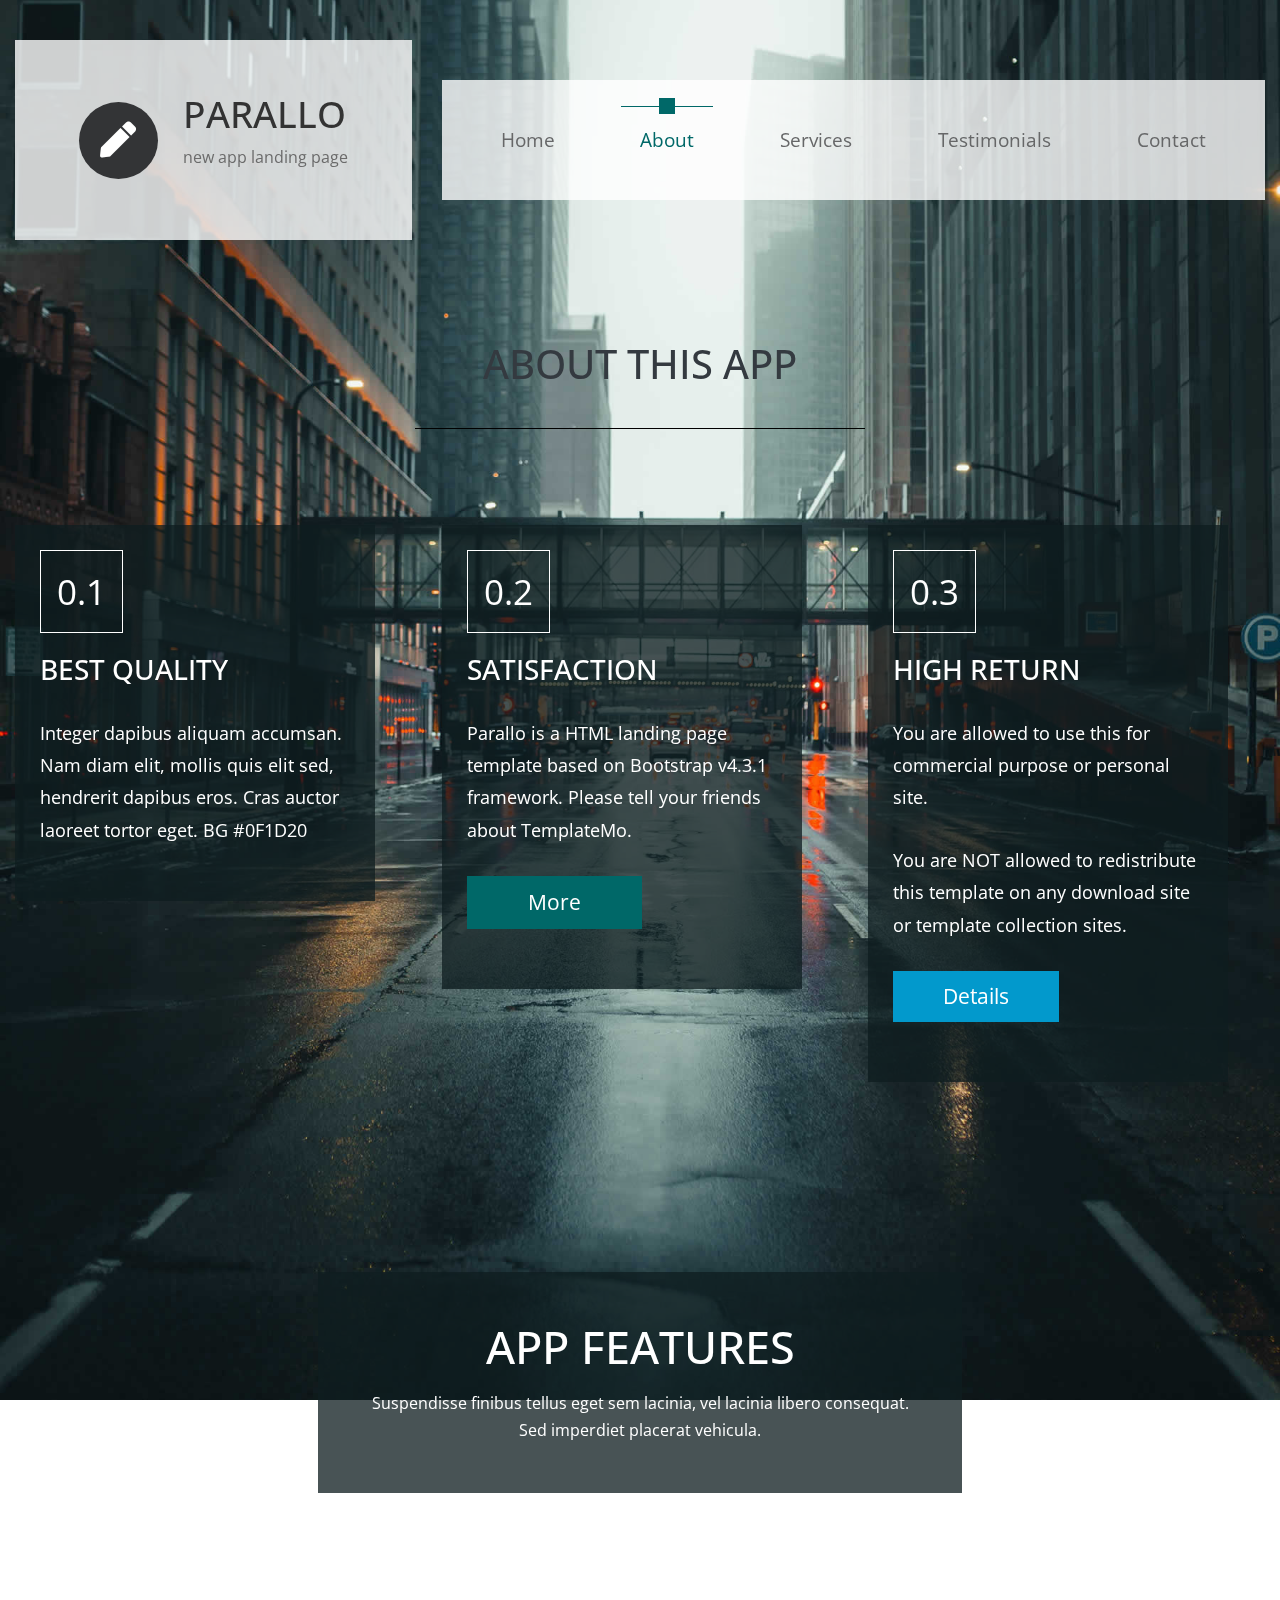
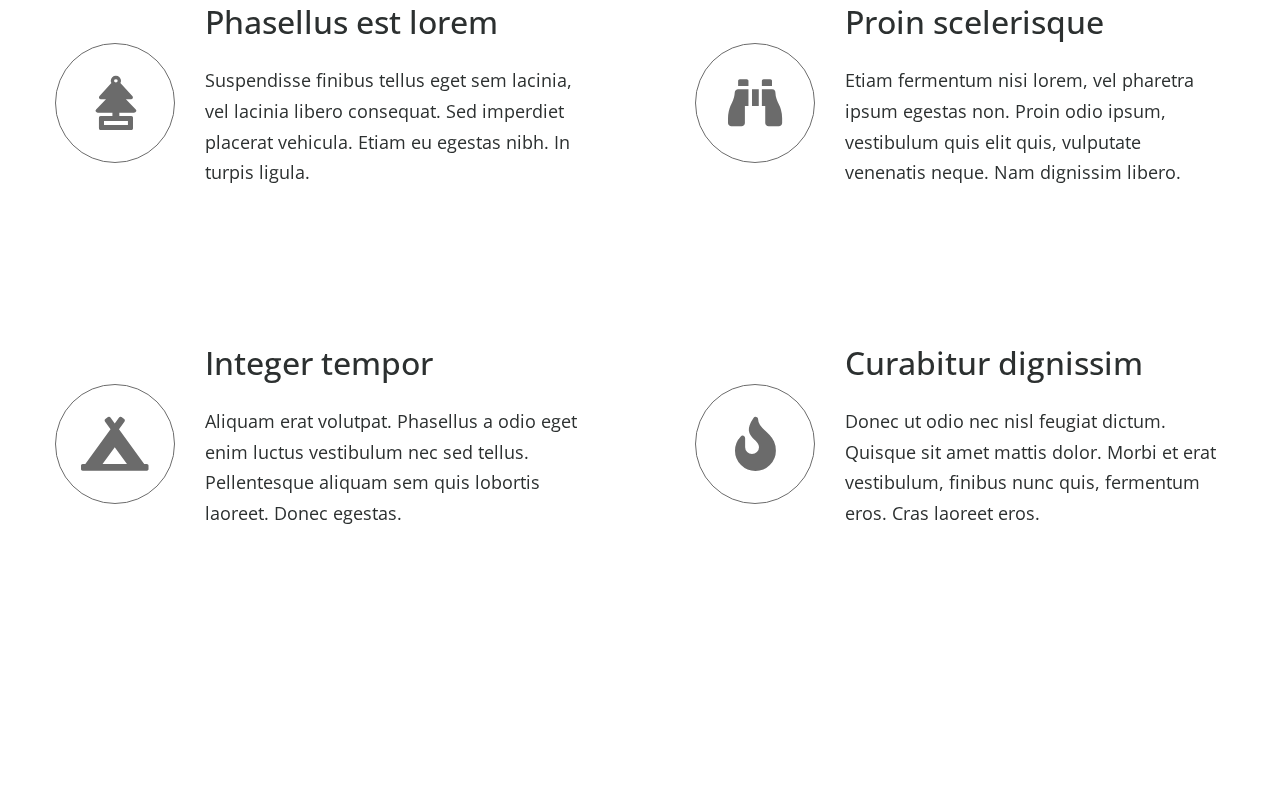
==== about.html @ 962fb57e "Add files via upload" ====
<!DOCTYPE html>
<html lang="en">
  <head>
    <meta charset="UTF-8" />
    <meta name="viewport" content="width=device-width, initial-scale=1.0" />
    <meta http-equiv="X-UA-Compatible" content="ie=edge" />
    <title>Parallo - About Page</title>

    <link rel="stylesheet" href="https://fonts.googleapis.com/css?family=Open+Sans:400,600" />
    <link rel="stylesheet" href="css/all.min.css" />
    <link rel="stylesheet" href="css/bootstrap.min.css" />
    <link rel="stylesheet" href="css/templatemo-style.css" />
  </head>
  <body id="aboutPage">
    <div class="parallax-window" data-parallax="scroll" data-image-src="img/bg-01.jpg">
      <div class="container-fluid">
        <div class="row tm-brand-row">
          <div class="col-lg-4 col-11">
            <div class="tm-brand-container tm-bg-white-transparent">
              <i class="fas fa-2x fa-pen tm-brand-icon"></i>
              <div class="tm-brand-texts">
                <h1 class="text-uppercase tm-brand-name">Parallo</h1>
                <p class="small">new app landing page</p>
              </div>
            </div>
          </div>
          <div class="col-lg-8 col-1">
            <div class="tm-nav">
              <nav class="navbar navbar-expand-lg navbar-light tm-bg-white-transparent tm-navbar">
                <button
                  class="navbar-toggler"
                  type="button"
                  data-toggle="collapse"
                  data-target="#navbarNav"
                  aria-controls="navbarNav"
                  aria-expanded="false"
                  aria-label="Toggle navigation">
                  <span class="navbar-toggler-icon"></span>
                </button>
                <div class="collapse navbar-collapse" id="navbarNav">
                  <ul class="navbar-nav">
                    <li class="nav-item">
                      <div class="tm-nav-link-highlight"></div>
                      <a class="nav-link" href="index.html"
                        >Home</a
                      >
                    </li>
                    <li class="nav-item green-highlight active">
                      <div class="tm-nav-link-highlight"></div>
                      <a class="nav-link" href="#">About <span class="sr-only">(current)</span></a>
                    </li>
                    <li class="nav-item">
                      <div class="tm-nav-link-highlight"></div>
                      <a class="nav-link" href="services.html">Services</a>
                    </li>
                    <li class="nav-item">
                      <div class="tm-nav-link-highlight"></div>
                      <a class="nav-link" href="testimonials.html">Testimonials</a>
                    </li>
                    <li class="nav-item">
                      <div class="tm-nav-link-highlight"></div>
                      <a class="nav-link" href="contact.html">Contact</a>
                    </li>
                  </ul>
                </div>
              </nav>
            </div>
          </div>
        </div>

        <!-- About -->
        <section class="row" id="tmAbout">
          <header class="col-12 tm-about-header">
            <h2 class="text-uppercase text-center text-dark tm-about-page-title">About this app</h2>
            <hr class="tm-about-title-hr">
          </header>
          <div class="col-lg-4">
            <div class="tm-bg-black-transparent tm-about-box">
              <div class="tm-about-number-container">0.1</div>              
              <h3 class="tm-about-name">Best Quality</h3>
              <p class="tm-about-description">
                Integer dapibus aliquam accumsan. Nam diam elit, mollis quis elit sed, hendrerit dapibus eros. Cras auctor laoreet tortor eget. BG #0F1D20
              </p>
            </div>
          </div>

          <div class="col-lg-4">
            <div class="tm-bg-black-transparent tm-about-box">
              <div class="tm-about-number-container">0.2</div>              
              <h3 class="tm-about-name">Satisfaction</h3>
              <p class="tm-about-description">
                Parallo is a HTML landing page template based on Bootstrap v4.3.1 framework. Please tell your friends about TemplateMo.
              </p>
              <a href="#tmFeatures" class="btn btn-tertiary tm-btn-app-feature">More</a>
            </div>
          </div>

          <div class="col-lg-4">
            <div class="tm-bg-black-transparent tm-about-box">
              <div class="tm-about-number-container">0.3</div>              
              <h3 class="tm-about-name">High Return</h3>
              <p class="tm-about-description">
                You are allowed to use this for commercial purpose or personal site.
              </p>
              <p class="tm-about-description">
             	You are NOT allowed to redistribute this template on any download site or template collection sites.
              </p>
              <a href="#tmFeatures" class="btn btn-secondary tm-btn-app-feature">Details</a>
            </div>
          </div>
        </section>

        <!-- App Features -->
        <section id="tmAppFeatures">
            <div class="row">
                <header class="col-12 text-center text-white tm-bg-black-transparent p-5 tm-app-header">
                    <h2 class="text-uppercase mb-3 tm-app-feature-header">App Features</h2>
                    <p class="mb-0 small">Suspendisse finibus tellus eget sem lacinia, vel lacinia libero consequat. Sed imperdiet placerat vehicula.</p>
                </header>
            </div>

            <div class="row">
                <div class="col-lg-6">
                    <div class="tm-bg-white-transparent tm-app-feature-box">
                        <div class="tm-app-feature-icon-container">
                            <i class="fas fa-3x fa-air-freshener tm-app-feature-icon"></i>
                        </div>
                        <div class="tm-app-feature-description-box">
                            <h3 class="mb-4 tm-app-feature-title">Phasellus est lorem</h3>
                            <p class="tm-app-feature-description">Suspendisse finibus tellus eget sem lacinia, vel lacinia libero consequat. Sed imperdiet placerat vehicula. Etiam eu egestas nibh. In turpis ligula.</p>
                        </div>
                    </div>
                </div>

                <div class="col-lg-6">
                    <div class="tm-bg-white-transparent tm-app-feature-box">
                        <div class="tm-app-feature-icon-container">
                            <i class="fas fa-3x fa-binoculars tm-app-feature-icon"></i>
                        </div>
                        <div class="tm-app-feature-description-box">
                            <h3 class="mb-4 tm-app-feature-title">Proin scelerisque</h3>
                            <p class="tm-app-feature-description">Etiam fermentum nisi lorem, vel pharetra ipsum egestas non. Proin odio ipsum, vestibulum quis elit quis, vulputate venenatis neque. Nam dignissim libero.</p>
                        </div>
                    </div>
                </div>

                <div class="col-lg-6">
                    <div class="tm-bg-white-transparent tm-app-feature-box">
                        <div class="tm-app-feature-icon-container">
                            <i class="fas fa-3x fa-campground tm-app-feature-icon"></i>
                        </div>
                        <div class="tm-app-feature-description-box">
                            <h3 class="mb-4 tm-app-feature-title">Integer tempor</h3>
                            <p class="tm-app-feature-description">Aliquam erat volutpat. Phasellus a odio eget enim luctus vestibulum nec sed tellus. Pellentesque aliquam sem quis lobortis laoreet. Donec egestas.</p>
                        </div>
                    </div>
                </div>

                <div class="col-lg-6">
                    <div class="tm-bg-white-transparent tm-app-feature-box">
                        <div class="tm-app-feature-icon-container">
                            <i class="fas fa-3x fa-fire tm-app-feature-icon"></i>
                        </div>
                        <div class="tm-app-feature-description-box">
                            <h3 class="mb-4 tm-app-feature-title">Curabitur dignissim</h3>
                            <p class="tm-app-feature-description">Donec ut odio nec nisl feugiat dictum. Quisque sit amet mattis dolor. Morbi et erat vestibulum, finibus nunc quis, fermentum eros. Cras laoreet eros.</p>
                        </div>
                    </div>
                </div>
            </div>
          
        </section>

        <!-- Page footer -->
        <footer class="row">
          <p class="col-12 text-white text-center tm-copyright-text">
            Copyright &copy; 2020 App Landing Page. 
            Designed by <a href="#" class="tm-copyright-link">TemplateMo</a>
          </p>
        </footer>
      </div>
      <!-- .container-fluid -->
    </div>

    <script src="js/jquery.min.js"></script>
    <script src="js/parallax.min.js"></script>
    <script src="js/bootstrap.min.js"></script>
  </body>
</html>
---- css/templatemo-style.css ----
/*

Parallo Template

https://templatemo.com/tm-534-parallo

COLOR CODE
Dark Brown: #333333
Green: #006666
Light Blue: #0099CC
Blue: #039bcd
nav link color: #666768

Page 1 Image 1x1 size 400px
3 boxes spacing 60px
Logo size: 400x200
840x120

Home section width: 420

*/

html {
  scroll-behavior: smooth;
}

body {
  font-family: "Open Sans", Arial, Helvetica, sans-serif;
  font-size: 18px;
  font-weight: 400;
  color: #6b6b6b;
  overflow-x: hidden;
}

a,
button {
  transition: all 0.3s ease;
}

a:hover {
  text-decoration: none;
}

.container-fluid {
  max-width: 1310px;
}

.small,
small {
  font-size: 90%;
}

.parallax-window {
  min-height: 1100px;
  background: transparent;
}

.tm-bg-white-transparent {
  background-color: rgba(255, 255, 255, 0.8);
}

.tm-brand-row {
  align-items: center;
  padding-top: 40px;
  padding-bottom: 28px;
}

.tm-brand-container {
  max-width: 400px;
  height: 200px;
  display: flex;
  align-items: center;
  justify-content: center;
}

.tm-brand-icon {
  width: 79px;
  height: 77px;
  display: flex;
  align-items: center;
  justify-content: center;
  background-color: #333436;
  color: white;
  border-radius: 50%;
  margin-right: 25px;
}

.tm-brand-name {
  font-size: 2.3rem;
  color: #333333;
}

/* Nav */
.tm-navbar {/*   padding: 19px 63px; */max-width: 840px;min-height: 120px;justify-content:;}

.tm-navbar .navbar-nav {
  width: 100%;
  display: flex;
  align-items: center;
  justify-content: space-around;
}


.navbar-expand-lg .navbar-nav .nav-link {
  padding: 19px;
}

.navbar-light .navbar-nav .nav-link,
.navbar-light .navbar-nav .active > .nav-link,
.navbar-light .navbar-nav .nav-link.active,
.navbar-light .navbar-nav .nav-link.show,
.navbar-light .navbar-nav .show > .nav-link {
  color: #666768;
}

.navbar-light .navbar-nav .nav-item.green-highlight.active > .nav-link, 
.navbar-light .navbar-nav .nav-item.green-highlight .nav-link.active, 
.navbar-light .navbar-nav .nav-item.green-highlight .nav-link.show, 
.navbar-light .navbar-nav .nav-item.green-highlight .show > .nav-link {
  color: #006868;
}

.nav-item {
  position: relative;  
}

.nav-link {
  font-size: 1.2rem;
}

.nav-item .tm-nav-link-highlight {
  visibility: hidden;
}

.nav-item:hover .tm-nav-link-highlight,
.nav-item.active .tm-nav-link-highlight {
  visibility: visible;
}

.nav-item .nav-link {
  border-top: 1px solid transparent;
}

.nav-item.active .nav-link,
.nav-item:hover .nav-link {
  border-top-color: #666768;
}

.tm-nav-link-highlight {
  width: 16px;
  height: 16px;
  background-color: #666768;
  position: absolute;
  top: -8px;
  left: calc(50% - 8px);
}

.nav-item.active.green-highlight .nav-link,
.nav-item.green-highlight:hover .nav-link {
  border-top-color: #006868;
}

.nav-item.active.green-highlight
.tm-nav-link-highlight {
  background-color: #006868;
}

/* Home */
#tmHome {
  padding-top: 30px;
  padding-bottom: 68px;
}

.tm-home-left {
  max-width: 420px;
  width: 100%;
  margin-right: 185px;
}

.tm-home-container {
  display: flex;
  align-items: center;
  justify-content: center;
}

.tm-slogan {
  font-size: 1.4rem;
  margin-bottom: 30px;
}

.tm-home-hr {
  border-top-color: white;
  margin-bottom: 30px;
}

.tm-home-title {
  font-size: 3.5rem;
  margin-bottom: 40px;
}

.tm-home-text {
  margin-bottom: 47px;
}

.btn {
  border-radius: 0;
  padding: 13px 40px;
  font-size: 1.3rem;
}

.btn-primary {
  background-color: white;
  border: 0;  
  color: #3E3F40;
}

.btn-primary:hover,
.btn-primary:focus,
.btn-primary:active,
.btn-primary:not(:disabled):not(.disabled).active, 
.btn-primary:not(:disabled):not(.disabled):active, 
.show>.btn-primary.dropdown-toggle {
  background-color: #495057;
  outline: none;
  border: none;
}

/* Features section */
#tmFeatures {
  padding-top: 68px;
  padding-bottom: 60px;
  max-width: 1260px;
  margin-left: auto;
  margin-right: auto;
}

.tm-feature-box {
  max-width: 360px;
  min-height: 480px;
  border-radius: 10px;
  text-align: center;
  padding: 40px 50px;
  margin-left: auto;
  margin-right: auto;
}

.tm-feature-name {
  color: black;
  margin-bottom: 50px;
}

.tm-feature-icon-container {
  width: 110px;
  height: 110px;
  border: 1px solid #3E3F40;
  border-radius: 50%;  
  display: flex;
  align-items: center;
  justify-content: center; 
  margin-left: auto;
  margin-right: auto;
  margin-bottom: 60px;
}

/* Call to Action section */
#tmCallToAction {
  padding-top: 60px;
  padding-bottom: 60px;
}

.tm-bg-white {
  background-color: white;
}

.tm-call-to-action-col {
  display: flex;
  align-items: center;
  max-width: 1230px;
  margin-left: auto;
  margin-right: auto;
  flex-direction:;
}

.tm-call-to-action-image {
  margin-right: 20px;
  width: 400px;
  height: auto;
}

.tm-call-to-action-text {
  padding: 50px 60px;
  min-height: 400px;
  width: calc(100% - 400px);
}

.tm-call-to-action-title {
  margin-bottom: 45px;
}

.tm-call-to-action-description {
  margin-bottom: 55px;
  font-size: 1.1rem;
  
}

p {
  line-height: 1.7;
}

.tm-call-to-action-form {
  display: flex;
}

.tm-email-input {
  padding: 15px;
  margin: 0;
  width: 355px;
  margin-right: 20px;
}

.btn-secondary {
  background-color: #0299CC;
  border: none;
  padding: 10px 50px;
}

.btn-secondary:hover {
  background-color: #0fb7f0;
}

.btn-tertiary {
  background-color: #006868;
  color: white;
  padding: 10px 60px;
}

.btn-tertiary:hover {
  background-color: #099f9f;
  color: white;
}

.tm-copyright-text {
  font-size: 1rem;
  padding-top: 50px;
  padding-bottom: 45px;
}

.tm-copyright-link {
  color: white;
}

.tm-copyright-link:hover {
  color: #0fb7f0;
}

/* About Page */
#tmAbout {
  padding-bottom: 80px;
}

.tm-about-page-title {
  font-size: 2.5rem;
  margin-top: 72px;
  margin-bottom: 40px;
}

.tm-about-box {
  padding: 25px;
  max-width: 360px;
  margin-bottom: 30px;
}

.tm-about-title-hr {
  border-top-color: black;
  max-width: 450px;
  margin-bottom:;
}

.tm-bg-black-transparent {
  background-color: rgba(15, 29, 32, 0.76);
  color: white;
}

.tm-about-header {
  padding-bottom: 80px;
}

.tm-about-number-container {
  width: 83px;
  height: 83px;
  font-size: 2.2rem;
  border: 1px solid white;
  display: flex;
  align-items: center;
  justify-content: center;
  margin-bottom: 20px;
}

.tm-about-name {
  margin-bottom: 30px;
  text-transform: uppercase;
}

.tm-about-description {
  margin-bottom: 30px;
  line-height: 1.8;
}

.tm-app-header {
  max-width: 644px;
  margin-left: auto;
  margin-right: auto;  
  margin-bottom: 60px;
}

#tmAppFeatures {
  padding-top: 80px;
  padding-bottom: 24px;
}

.tm-app-feature-header {
  font-size: 2.8rem;
}

.tm-app-feature-box {
  display: flex;
  align-items: center;
  padding: 50px 40px; 
  margin-bottom: 40px; 
}

.tm-app-feature-icon {
  margin-right: 30px;
  border-radius: 50%;
  border: 1px solid;
  width:  120px;
  height: 120px;
  display: flex;
  align-items: center;
  justify-content: center;
}

.tm-btn-app-feature {
  margin-bottom: 35px;
}

.tm-app-feature-description-box {
  color: #2C3030;
}

.tm-app-feature-title {
  font-size: 2rem;
}

/* Services */
.tm-services-parallax-header {
  min-height: 700px;
  display: flex;
  align-items: center; 
  margin-top: 42px;
  margin-bottom: 22px;
}

.tm-services-header {
  position: relative;
  z-index: 102;
  width: 100%;
  padding: 85px 15px 37px 15px;
}

.tm-services-page-title {
  font-size: 2.8rem;  
  padding-bottom: 37px;
}

.tm-services-detail-box {
  padding: 80px 70px;
  margin-top: 22px;
  margin-bottom: 41px;
}

#tmServices .tabs {
  list-style: none;
  padding: 0;
  margin: 0;
}

.tm-tabs-container {
  display: flex;
  padding-top: 40px;
  padding-bottom: 135px;
}

.tm-tab-links {
  margin-right: 40px;
  width: 380px;
}

.tm-tab-contents {
  width: calc(100% - 420px);

}

#tmServices .tabs li {
  margin-bottom: 36px;
}

#tmServices .tabs li:last-child {
  margin-bottom: 0;
}

#tmServices .tabs a {
  display: flex;
  align-items: center;  
  text-align: left;
  text-decoration: none;
  text-transform: uppercase;
  letter-spacing: 0.5px;
  background-color: rgba(15, 29, 32, 0.77);
  border: 1px solid rgba(15, 29, 32, 0.77);
  color: white;
  font-size: 20px;
  font-weight: 700;
  padding: 20px 30px;
  transition: all 0.3s;  
}

#tmServices .tabs .icon-wrap {
  width: 75px;
  height: 75px;
  border: 1px solid white;
  border-radius: 50%;  
  display: flex;
  align-items: center;
  justify-content: center;
  margin-right: 30px;
}

#tmServices .tabs .active,
#tmServices .tabs a:hover {
    border-color: white;
    color: #fff!important;
}

#first-tab-group > div {
  background-color: rgba(15, 29, 32, 0.77);
  color: white;
  padding: 45px 60px;
  min-height: 423px;
}

.tm-service-tab-title,
.tm-service-tab-p {
  margin-bottom: 40px;
}

/* Testimonials */
.tm-testimonials-section {
  padding-top: 45px;
  padding-bottom: 90px;  
  margin-left: -35px;
  margin-right: -35px;
}

.tm-testimonials-header {
  padding: 55px 15px 50px;
}

.tm-testimonials-page-title {
  padding-bottom: 0;
  margin-bottom: 20px;
}

.tm-testimonials-parallax-header {
  min-height: 400px;
  margin-bottom: 45px;
}

.tm-person-img-container {
  margin-bottom: 63px;
}

.tm-testimonial-box {
  padding: 60px 30px 85px;  
  margin-left: 20px;
  margin-right: 20px;
}

.slick-dots {
  bottom: -88px;;
}

.slick-dots li,
.slick-dots li button {
  width: 30px;
  height: 30px;
}

.slick-dots li {  
  margin: 8px;
}

.slick-dots li button {
  font-family: "Font Awesome 5 Free";
  font-size: 1.6em;
  font-weight: 900;
}

.slick-dots li button:before {
  font-family: inherit;
  font-size: inherit;  
  content: "\f45c";
  opacity: 0.5;
}

.slick-dots li.slick-active button:before {
  opacity: 0.85;
}


#tmCallToAction.tm-testimonials-cta {
  padding-bottom: 185px;
}

/* Contact page */
.tm-contact-form {
  height: 100%;
  padding: 67px 115px 67px 70px;  
  margin-right: 5px;
}

.tm-contact-text {
  padding: 58px 95px 100px 80px;  
  margin-left: 5px;
}

.tm-contact-col-left {  
  margin-bottom: 0;
}

.form-group {
  margin-bottom: 50px;
}

.form-control {
  background-color: transparent;
  color: white;
  padding: 25px 20px;
}

.form-control:focus {
  background-color: transparent;
  color: white;
}

.form-control::placeholder { /* Chrome, Firefox, Opera, Safari 10.1+ */
  color: white;
  opacity: 1; /* Firefox */
}

.form-control:-ms-input-placeholder { /* Internet Explorer 10-11 */
  color: white;
}

.form-control::-ms-input-placeholder { /* Microsoft Edge */
  color: white;
}

.tm-contact-row {
  padding-top: 45px;
  padding-bottom: 40px;
}

/* Media Queries */
@media (max-width: 1149px) {
  .tm-call-to-action-text {
    width: calc(100% - 420px);
  }
}

@media (max-width: 1145px) {
  .tm-email-input {
    margin-right: 0;
    margin-bottom: 20px;
    width: 100%;
  }

  .tm-call-to-action-form {
    flex-direction: column;
  }
}

@media (max-width: 991px) {
  .tm-nav {
    position: relative;
  }

  #navbarNav {
        position: absolute;
    top: 80px;
    background-color: rgba(255, 255, 255, 0.9);
    z-index: 1001;
  }

 .tm-navbar {
   background-color: transparent;
   justify-content: flex-end;
 }

 .navbar-toggler {
   background-color: rgba(255,255,255,0.8);
 }

 .tm-home-left {
   margin-right: 50px;
 }

 .tm-feature-box {
   margin-bottom: 20px;
   max-width: 600px;   
 }

 .navbar-expand-lg .navbar-nav .nav-link {
   padding: 14px 19px;
 }

 .tm-about-box,
 .tm-app-feature-box {
   margin-left: auto;
   margin-right: auto;
   max-width: 600px;
 }

 .tm-tabs-container {
   flex-direction: column;
 }

 .tm-tab-links {
   margin-right: 0;
   margin-bottom: 40px;   
 }

 .tm-tab-links,
 .tm-tab-contents {
    margin-left: auto;
    margin-right: auto;
    max-width: 800px;
    width: 100%;
 }

 .tm-contact-col-left {
   margin-bottom: 40px;   
 }


  .tm-contact-form {
    margin-right: 0;
  }
  
 .tm-contact-text {
   margin-left: 0;
 }
 
}

@media (max-width: 849px) {
  .tm-call-to-action-col {
    flex-direction: column;
  }

  .tm-call-to-action-image {
    margin-right: 0;
    margin-bottom: 20px;
  }

  .tm-call-to-action-text {
    width: 100%;
    max-width: 600px;
  }
}

@media (max-width: 767px) {
  .tm-home-container {
    flex-direction: column;
  }

  .tm-home-left {
    margin-bottom: 50px;
    margin-right: 0;
  }
}

@media (max-width: 479px) {
  .tm-app-feature-box {
    flex-direction: column;
  }

  .tm-app-feature-icon {
    margin-right: 0;
    margin-bottom: 30px;
  }

  .slick-dots {
    width: 300px;
    left: 0;
    right: 0;
    margin-left: auto;
    margin-right: auto;
    bottom: -80px;        
  }

  .slick-dots li {
    margin: 8px;
  }

  .tm-contact-form {
    padding: 45px;
  }

  .tm-contact-text {
    padding: 60px;
  }
}
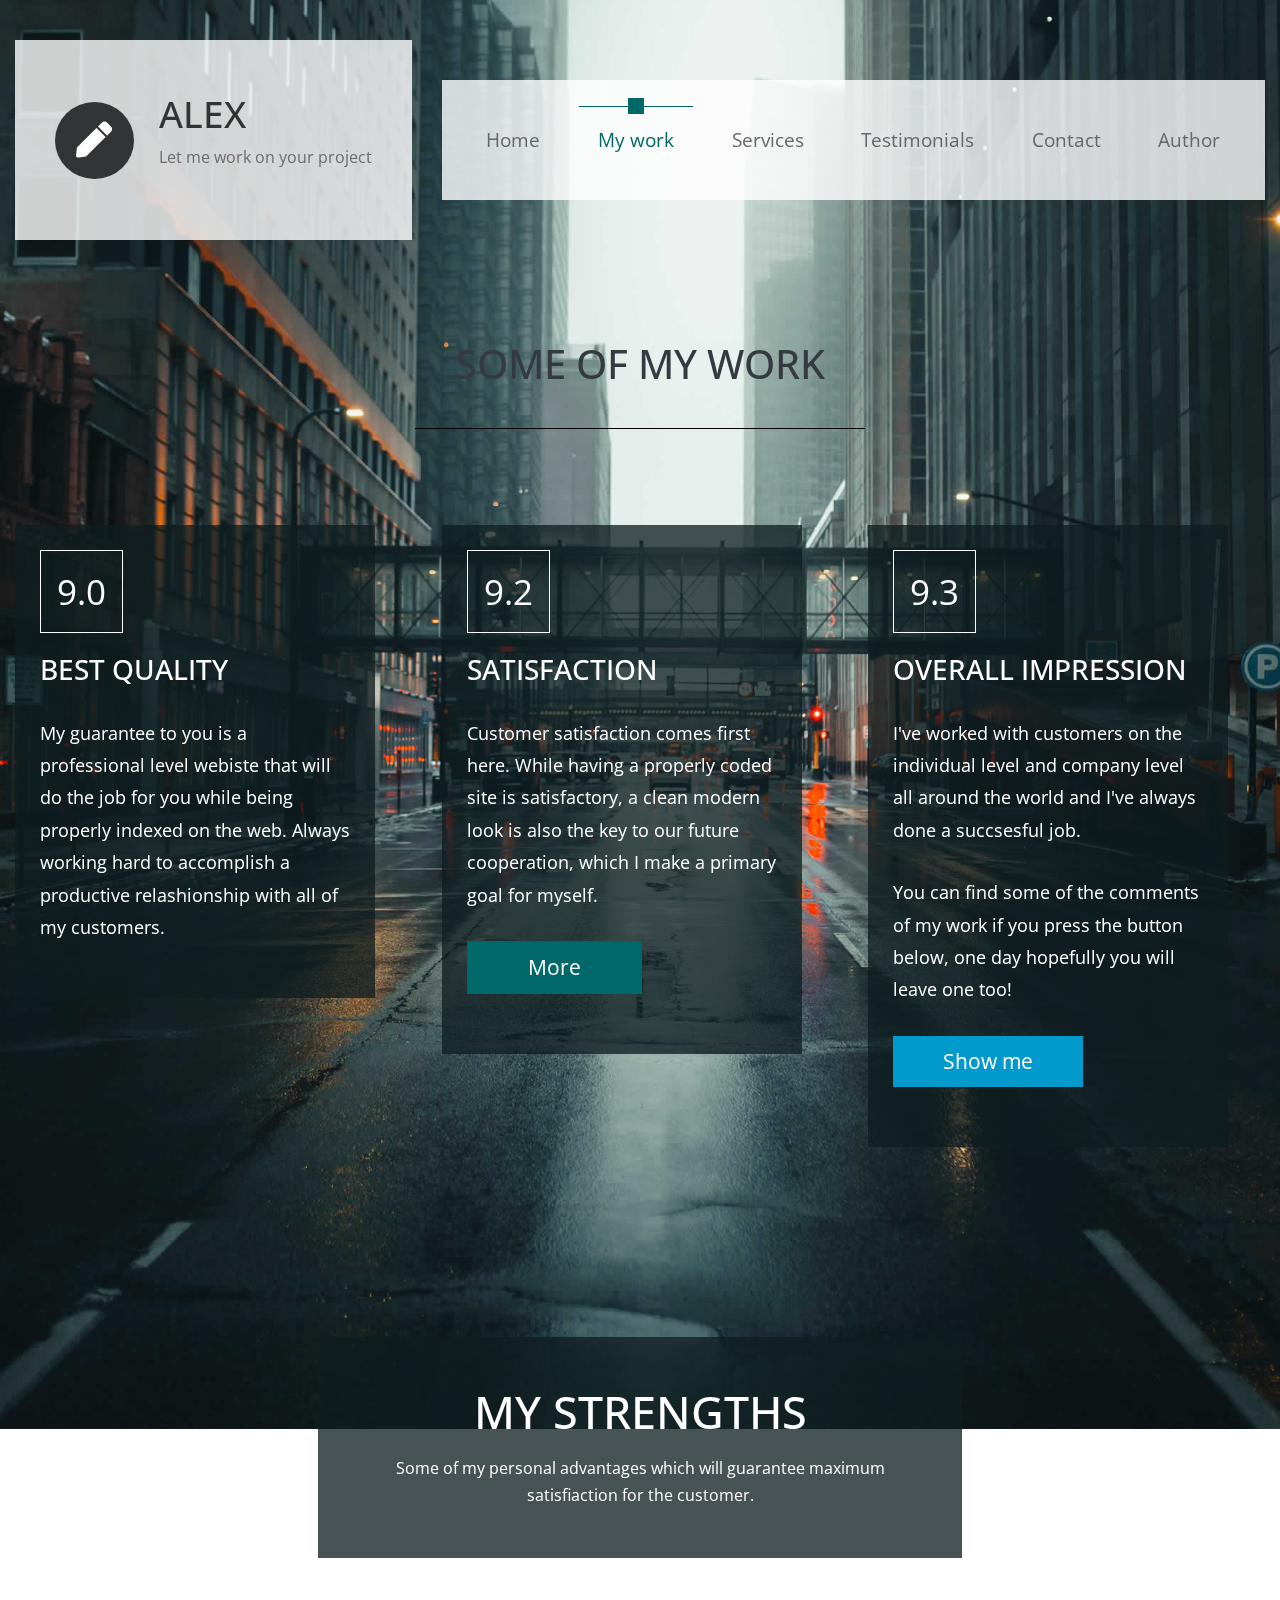
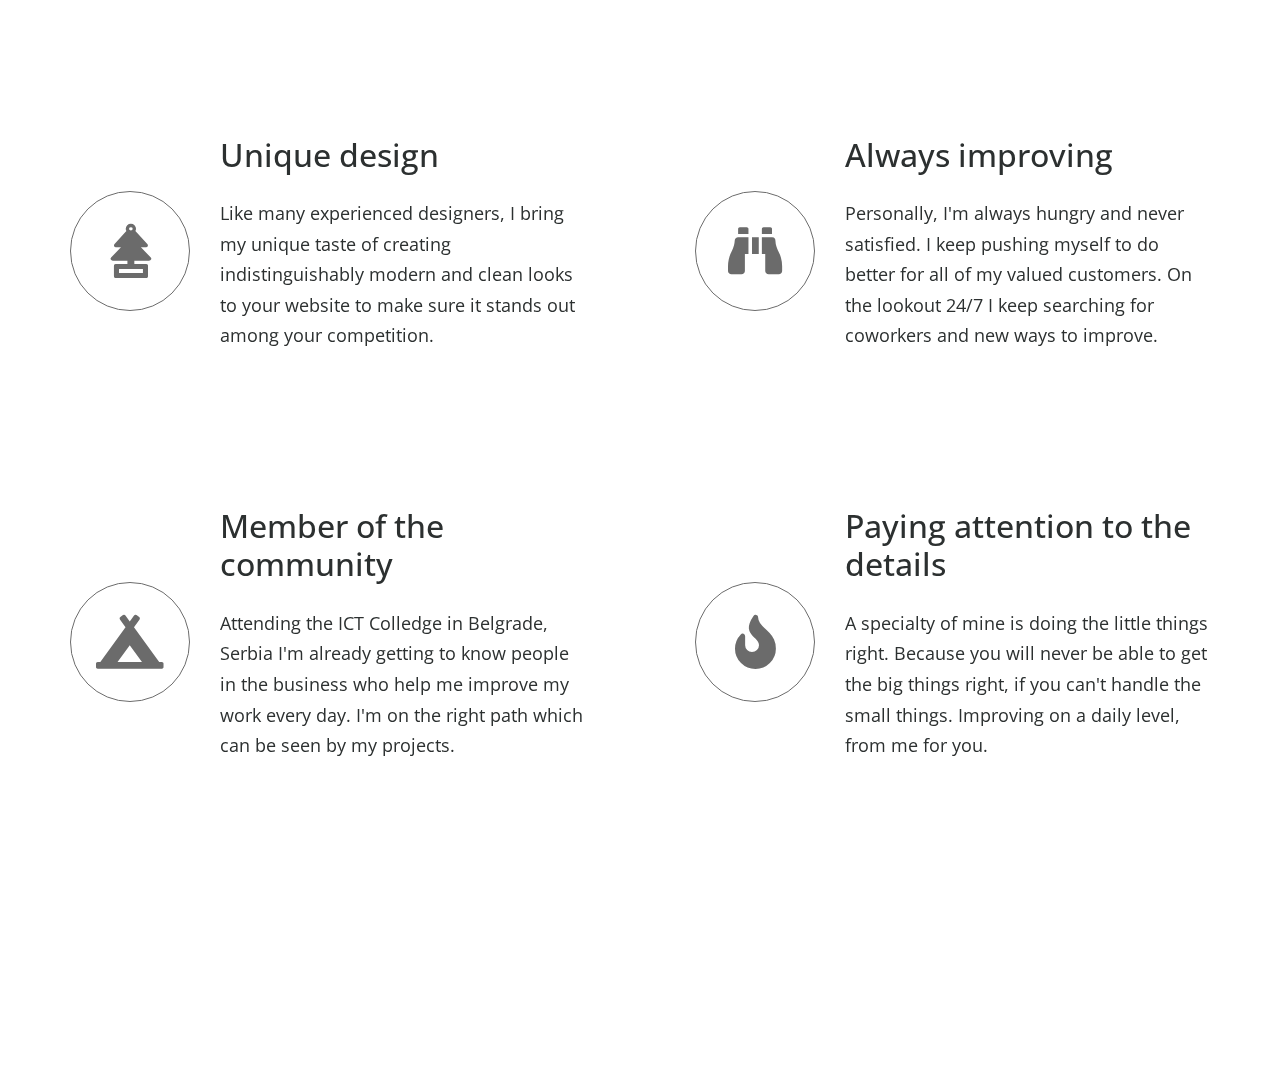
==== commit 126ff537: "Update about.html" ====
--- a/about.html
+++ b/about.html
@@ -4,7 +4,8 @@
     <meta charset="UTF-8" />
     <meta name="viewport" content="width=device-width, initial-scale=1.0" />
     <meta http-equiv="X-UA-Compatible" content="ie=edge" />
-    <title>Parallo - About Page</title>
+    <link rel="shortcut icon" href="img/thumbnail.ico"/>
+    <title>Aleksandar Pecelj | Web Developer</title>
 
     <link rel="stylesheet" href="https://fonts.googleapis.com/css?family=Open+Sans:400,600" />
     <link rel="stylesheet" href="css/all.min.css" />
@@ -19,8 +20,8 @@
             <div class="tm-brand-container tm-bg-white-transparent">
               <i class="fas fa-2x fa-pen tm-brand-icon"></i>
               <div class="tm-brand-texts">
-                <h1 class="text-uppercase tm-brand-name">Parallo</h1>
-                <p class="small">new app landing page</p>
+                <h1 class="text-uppercase tm-brand-name">Alex</h1>
+                <p class="small">Let me work on your project</p>
               </div>
             </div>
           </div>
@@ -47,7 +48,7 @@
                     </li>
                     <li class="nav-item green-highlight active">
                       <div class="tm-nav-link-highlight"></div>
-                      <a class="nav-link" href="#">About <span class="sr-only">(current)</span></a>
+                      <a class="nav-link" href="about.html">My work<span class="sr-only">(current)</span></a>
                     </li>
                     <li class="nav-item">
                       <div class="tm-nav-link-highlight"></div>
@@ -61,6 +62,10 @@
                       <div class="tm-nav-link-highlight"></div>
                       <a class="nav-link" href="contact.html">Contact</a>
                     </li>
+                    <li class="nav-item">
+                      <div class="tm-nav-link-highlight"></div>
+                      <a class="nav-link" href="author.html">Author</a>
+                    </li>
                   </ul>
                 </div>
               </nav>
@@ -71,25 +76,25 @@
         <!-- About -->
         <section class="row" id="tmAbout">
           <header class="col-12 tm-about-header">
-            <h2 class="text-uppercase text-center text-dark tm-about-page-title">About this app</h2>
+            <h2 class="text-uppercase text-center text-dark tm-about-page-title">some of my work</h2>
             <hr class="tm-about-title-hr">
           </header>
           <div class="col-lg-4">
             <div class="tm-bg-black-transparent tm-about-box">
-              <div class="tm-about-number-container">0.1</div>              
+              <div class="tm-about-number-container">9.0</div>              
               <h3 class="tm-about-name">Best Quality</h3>
               <p class="tm-about-description">
-                Integer dapibus aliquam accumsan. Nam diam elit, mollis quis elit sed, hendrerit dapibus eros. Cras auctor laoreet tortor eget. BG #0F1D20
+                My guarantee to you is a professional level webiste that will do the job for you while being properly indexed on the web. Always working hard to accomplish a productive relashionship with all of my customers.
               </p>
             </div>
           </div>
 
           <div class="col-lg-4">
             <div class="tm-bg-black-transparent tm-about-box">
-              <div class="tm-about-number-container">0.2</div>              
+              <div class="tm-about-number-container">9.2</div>              
               <h3 class="tm-about-name">Satisfaction</h3>
               <p class="tm-about-description">
-                Parallo is a HTML landing page template based on Bootstrap v4.3.1 framework. Please tell your friends about TemplateMo.
+                Customer satisfaction comes first here. While having a properly coded site is satisfactory, a clean modern look is also the key to our future cooperation, which I make a primary goal for myself.
               </p>
               <a href="#tmFeatures" class="btn btn-tertiary tm-btn-app-feature">More</a>
             </div>
@@ -97,15 +102,15 @@
 
           <div class="col-lg-4">
             <div class="tm-bg-black-transparent tm-about-box">
-              <div class="tm-about-number-container">0.3</div>              
-              <h3 class="tm-about-name">High Return</h3>
+              <div class="tm-about-number-container">9.3</div>              
+              <h3 class="tm-about-name">Overall Impression</h3>
               <p class="tm-about-description">
-                You are allowed to use this for commercial purpose or personal site.
+                I've worked with customers on the individual level and company level all around the world and I've always done a succsesful job.
               </p>
               <p class="tm-about-description">
-             	You are NOT allowed to redistribute this template on any download site or template collection sites.
+             	You can find some of the comments of my work if you press the button below, one day hopefully you will leave one too!
               </p>
-              <a href="#tmFeatures" class="btn btn-secondary tm-btn-app-feature">Details</a>
+              <a href="https://pepek24.github.io/webp1/testimonials.html" class="btn btn-secondary tm-btn-app-feature">Show me</a>
             </div>
           </div>
         </section>
@@ -114,20 +119,20 @@
         <section id="tmAppFeatures">
             <div class="row">
                 <header class="col-12 text-center text-white tm-bg-black-transparent p-5 tm-app-header">
-                    <h2 class="text-uppercase mb-3 tm-app-feature-header">App Features</h2>
-                    <p class="mb-0 small">Suspendisse finibus tellus eget sem lacinia, vel lacinia libero consequat. Sed imperdiet placerat vehicula.</p>
+                    <h2 class="text-uppercase mb-3 tm-app-feature-header">My Strengths</h2>
+                    <p class="mb-0 small">Some of my personal advantages which will guarantee maximum satisfiaction for the customer.</p>
                 </header>
             </div>
 
-            <div class="row">
+            <div class="row" id="tmFeatures">
                 <div class="col-lg-6">
                     <div class="tm-bg-white-transparent tm-app-feature-box">
                         <div class="tm-app-feature-icon-container">
                             <i class="fas fa-3x fa-air-freshener tm-app-feature-icon"></i>
                         </div>
                         <div class="tm-app-feature-description-box">
-                            <h3 class="mb-4 tm-app-feature-title">Phasellus est lorem</h3>
-                            <p class="tm-app-feature-description">Suspendisse finibus tellus eget sem lacinia, vel lacinia libero consequat. Sed imperdiet placerat vehicula. Etiam eu egestas nibh. In turpis ligula.</p>
+                            <h3 class="mb-4 tm-app-feature-title">Unique design</h3>
+                            <p class="tm-app-feature-description">Like many experienced designers, I bring my unique taste of creating indistinguishably modern and clean looks to your website to make sure it stands out among your competition.</p>
                         </div>
                     </div>
                 </div>
@@ -138,8 +143,8 @@
                             <i class="fas fa-3x fa-binoculars tm-app-feature-icon"></i>
                         </div>
                         <div class="tm-app-feature-description-box">
-                            <h3 class="mb-4 tm-app-feature-title">Proin scelerisque</h3>
-                            <p class="tm-app-feature-description">Etiam fermentum nisi lorem, vel pharetra ipsum egestas non. Proin odio ipsum, vestibulum quis elit quis, vulputate venenatis neque. Nam dignissim libero.</p>
+                            <h3 class="mb-4 tm-app-feature-title">Always improving</h3>
+                            <p class="tm-app-feature-description">Personally, I'm always hungry and never satisfied. I keep pushing myself to do better for all of my valued customers. On the lookout 24/7 I keep searching for coworkers and new ways to improve.</p>
                         </div>
                     </div>
                 </div>
@@ -150,8 +155,8 @@
                             <i class="fas fa-3x fa-campground tm-app-feature-icon"></i>
                         </div>
                         <div class="tm-app-feature-description-box">
-                            <h3 class="mb-4 tm-app-feature-title">Integer tempor</h3>
-                            <p class="tm-app-feature-description">Aliquam erat volutpat. Phasellus a odio eget enim luctus vestibulum nec sed tellus. Pellentesque aliquam sem quis lobortis laoreet. Donec egestas.</p>
+                            <h3 class="mb-4 tm-app-feature-title">Member of the community</h3>
+                            <p class="tm-app-feature-description">Attending the ICT Colledge in Belgrade, Serbia I'm already getting to know people in the business who help me improve my work every day. I'm on the right path which can be seen by my projects.</p>
                         </div>
                     </div>
                 </div>
@@ -162,8 +167,8 @@
                             <i class="fas fa-3x fa-fire tm-app-feature-icon"></i>
                         </div>
                         <div class="tm-app-feature-description-box">
-                            <h3 class="mb-4 tm-app-feature-title">Curabitur dignissim</h3>
-                            <p class="tm-app-feature-description">Donec ut odio nec nisl feugiat dictum. Quisque sit amet mattis dolor. Morbi et erat vestibulum, finibus nunc quis, fermentum eros. Cras laoreet eros.</p>
+                            <h3 class="mb-4 tm-app-feature-title">Paying attention to the details</h3>
+                            <p class="tm-app-feature-description">A specialty of mine is doing the little things right. Because you will never be able to get the big things right, if you can't handle the small things. Improving on a daily level, from me for you.</p>
                         </div>
                     </div>
                 </div>
@@ -174,8 +179,8 @@
         <!-- Page footer -->
         <footer class="row">
           <p class="col-12 text-white text-center tm-copyright-text">
-            Copyright &copy; 2020 App Landing Page. 
-            Designed by <a href="#" class="tm-copyright-link">TemplateMo</a>
+            Copyright &copy; AlexCode, all rights reserved. 
+            Designed by <a href="index.html" class="tm-copyright-link">AlexCode</a>
           </p>
         </footer>
       </div>
